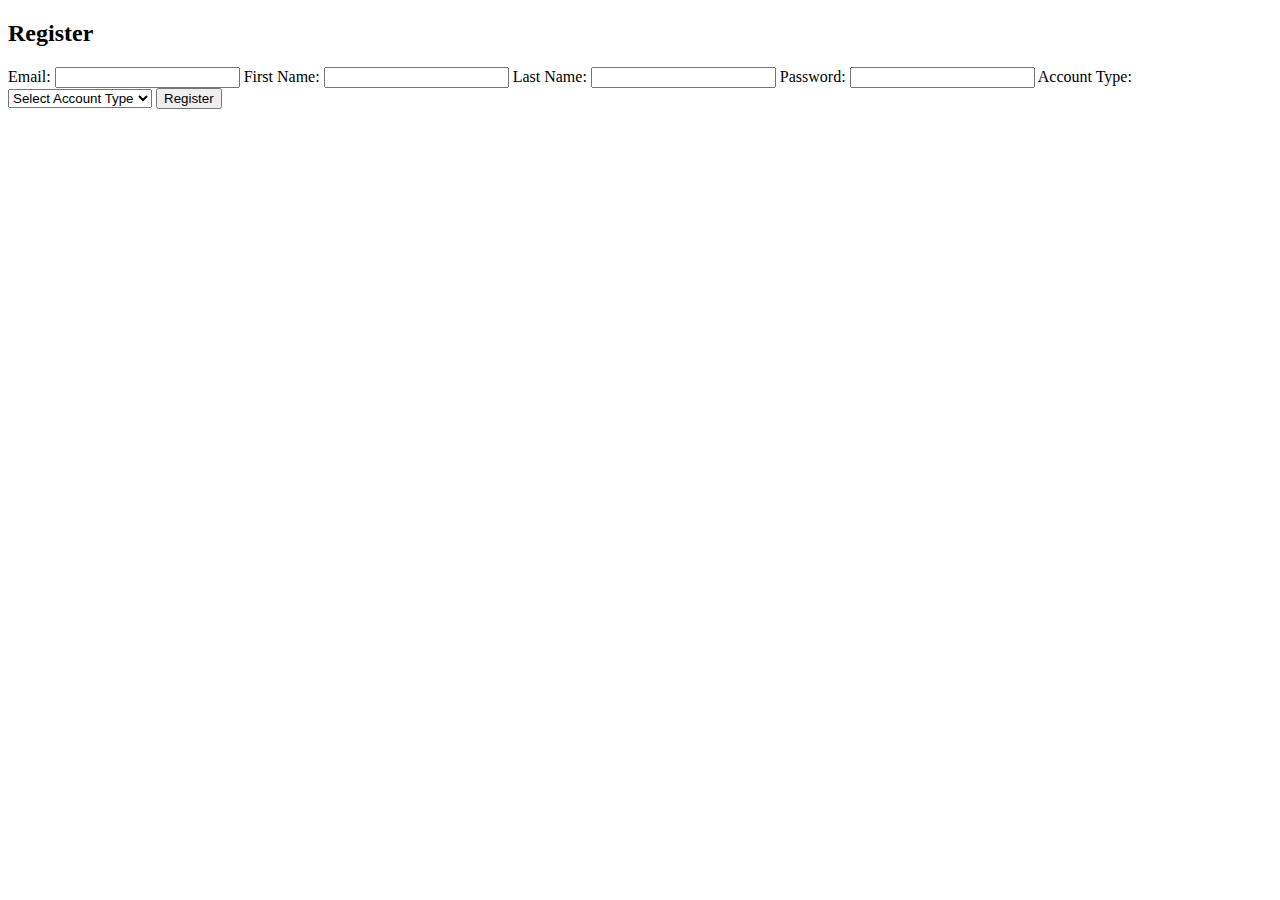
==== Frontend/addEmployeeManager.html @ b813740f "admin_dashboard_basic" ====
<!DOCTYPE html>
<html lang="en">
<head>
    <meta charset="UTF-8">
    <meta name="viewport" content="width=device-width, initial-scale=1.0">
    <title>Registration Page</title>
</head>
<body>
    <form id="registrationForm">
        <h2>Register</h2>
        <label for="email">Email:</label>
        <input type="email" id="email" name="email" required>

        <label for="firstName">First Name:</label>
        <input type="text" id="firstName" name="firstName" required>

        <label for="lastName">Last Name:</label>
        <input type="text" id="lastName" name="lastName" required>

        <label for="password">Password:</label>
        <input type="password" id="password" name="password" required>

        <label for="accountType">Account Type:</label>
        <select id="accountType" name="accountType" required>
            <option value="">Select Account Type</option>
            <option value="ADMIN">ADMIN</option>
            <option value="MANAGER">MANAGER</option>
            <option value="EMPLOYEE">EMPLOYEE</option>
        </select>

        <input type="submit" value="Register">
    </form>
    
    <script src="registerScript.js"></script>
</body>
</html>
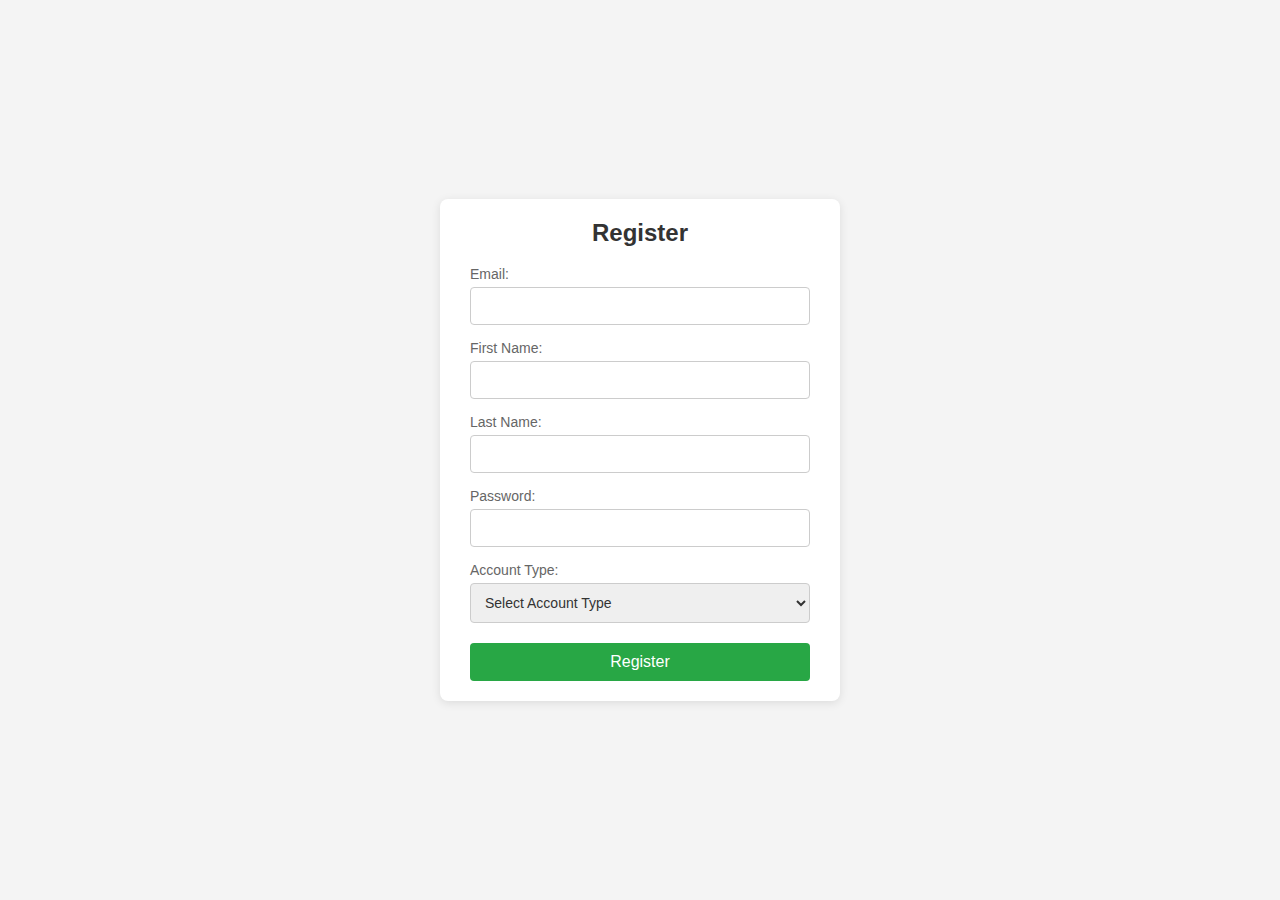
==== commit 724b30fc: "dashboards_and_register_css" ====
--- a/Frontend/addEmployeeManager.html
+++ b/Frontend/addEmployeeManager.html
@@ -4,6 +4,8 @@
     <meta charset="UTF-8">
     <meta name="viewport" content="width=device-width, initial-scale=1.0">
     <title>Registration Page</title>
+    <link rel="stylesheet" href="addEmployeeManager.css">
+    
 </head>
 <body>
     <form id="registrationForm">
@@ -31,6 +33,6 @@
         <input type="submit" value="Register">
     </form>
     
-    <script src="registerScript.js"></script>
+    <script src="addEmployeeManager.js"></script>
 </body>
 </html>--- a/Frontend/addEmployeeManager.css
+++ b/Frontend/addEmployeeManager.css
@@ -0,0 +1,64 @@
+body {
+    font-family: Arial, sans-serif;
+    background-color: #f4f4f4;
+    margin: 0;
+    padding: 0;
+    display: flex;
+    justify-content: center;
+    align-items: center;
+    height: 100vh;
+}
+
+form#registrationForm {
+    background: #fff;
+    padding: 20px 30px;
+    border-radius: 8px;
+    box-shadow: 0 2px 10px rgba(0, 0, 0, 0.1);
+    width: 100%;
+    max-width: 400px;
+    box-sizing: border-box;
+}
+
+form#registrationForm h2 {
+    margin-top: 0;
+    font-size: 24px;
+    color: #333;
+    text-align: center;
+}
+
+form#registrationForm label {
+    display: block;
+    margin-top: 15px;
+    font-size: 14px;
+    color: #666;
+}
+
+form#registrationForm input[type="email"],
+form#registrationForm input[type="text"],
+form#registrationForm input[type="password"],
+form#registrationForm select {
+    width: 100%;
+    padding: 10px;
+    margin-top: 5px;
+    border: 1px solid #ccc;
+    border-radius: 4px;
+    box-sizing: border-box;
+    font-size: 14px;
+    color: #333;
+}
+
+form#registrationForm input[type="submit"] {
+    background: #28a745;
+    color: #fff;
+    padding: 10px 15px;
+    border: none;
+    border-radius: 4px;
+    cursor: pointer;
+    font-size: 16px;
+    margin-top: 20px;
+    width: 100%;
+}
+
+form#registrationForm input[type="submit"]:hover {
+    background: #218838;
+}
